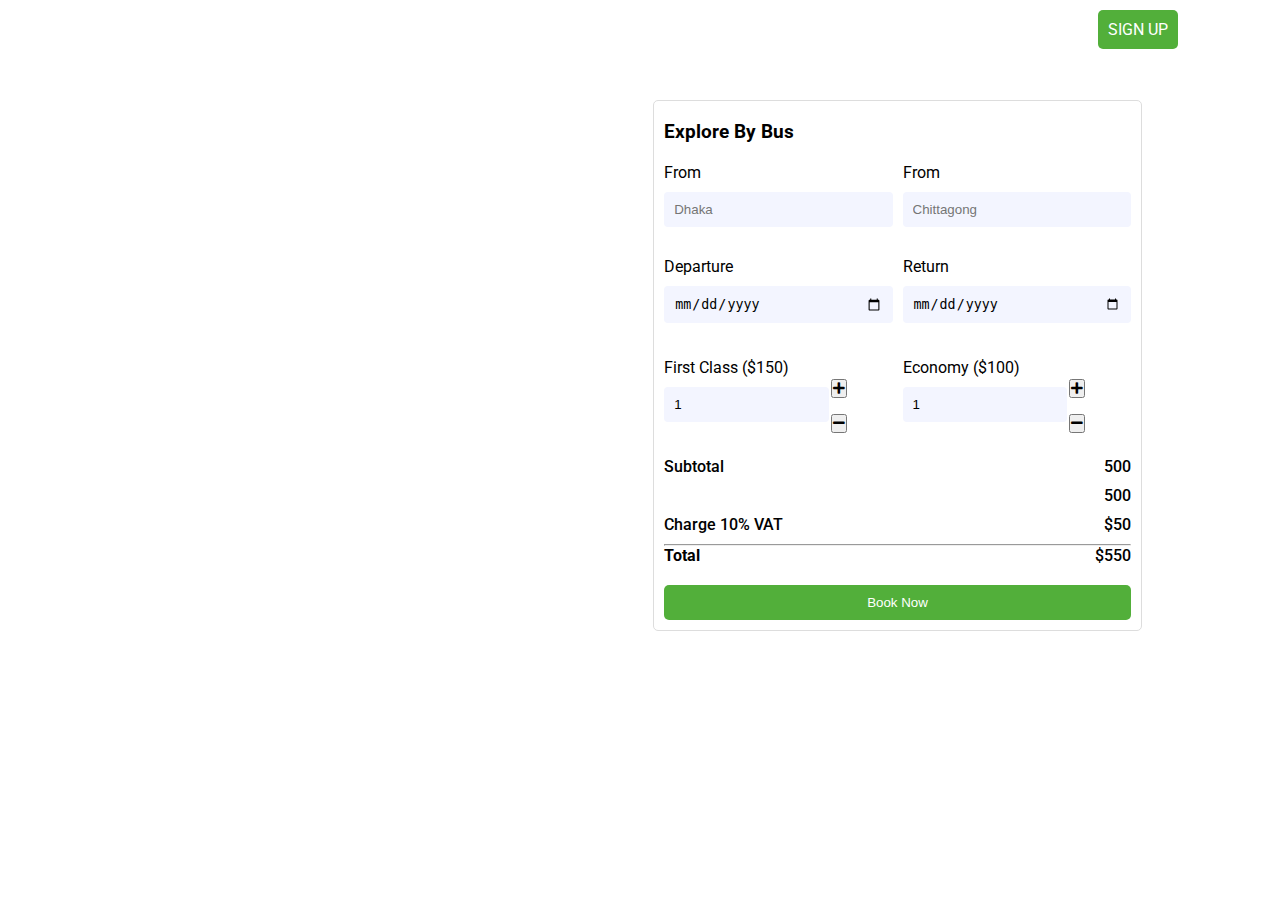
==== index.html @ 419d4094 "first commit" ====
<!DOCTYPE html>
<html lang="en">

<head>
    <meta charset="UTF-8">
    <meta name="viewport" content="width=device-width, initial-scale=1.0">
    <title>Bus Ticket</title>
    <!-- Fonts -->
    <link href="https://cdnjs.cloudflare.com/ajax/libs/font-awesome/5.11.2/css/all.css" rel="stylesheet" />
    <link rel="preconnect" href="https://fonts.gstatic.com">
    <link href="https://fonts.googleapis.com/css2?family=Bebas+Neue&family=Roboto:wght@400;500;700&display=swap"
        rel="stylesheet">
    <!-- Stylesheet -->
    <link rel="stylesheet" href="style.css">
</head>

<body>
    <!--Header and Menu Section-->
    <header class="container">
        <nav>
            <ul>
                <li><a href="#">Home</a></li>
                <li><a href="#">About Us</a></li>
                <li><a href="#">Contact</a></li>
                <li><a class="active" href="#">Sign Up</a></li>
            </ul>
        </nav>
    </header>

    <!--Booking Section-->
    <main class="main-content container">

        <div class="booking-content">
            <h1>Mega City Bus</h1>
            <p>Lorem Ipsum is simply dummy text of the printing and typesetting industry. Lorem Ipsum has been the industry's standard dummy text ever since the 1500s, when an unknown printer took a galley of type and scrambled it to make a type specimen book.</p>
        </div>


        <div class="booking-form">
            <h3>Explore By Bus</h3>

            <div class="inputs">
                <div class="input-group">
                    <label" for="">From</label>
                    <input class="inp-style" type="text" name="" placeholder="Dhaka">
                </div>
                <div class="input-group">
                    <label" for="">From</label>
                    <input class="inp-style" type="text" name="" placeholder="Chittagong">
                </div>
            </div>

            <div class="inputs">
                <div class="input-group">
                    <label" for="">Departure</label>
                    <input class="inp-style" type="date" name="">
                </div>
                <div class="input-group">
                    <label for="">Return</label>
                    <input class="inp-style" type="date" name="">
                </div>
            </div>
            <div class="inputs">
                <div class="input-group f-class">
                <div>
                    <label for="">First Class ($150)</label>
                    <input id="phone-count" type="text" class="form-control text-center" value="1">
                </div>
                <div class="plus-minus-btn">
                    <button onclick="handlePhoneChange('phone', true)" class="btn btn-default"><i class="fas fa-plus"></i></button>
                    <button onclick="handlePhoneChange('phone', false)" class="btn btn-default"><i class="fas fa-minus"></i></button>
                   
                </div>
            </div>
                <div class="input-group f-class">
                    <div>
                        <label for="">Economy ($100)</label>
                        <input id="case-count" type="text" class="form-control text-center" value="1">
                    </div>
                    <div class="plus-minus-btn">
                        <button onclick="handlePhoneChange('case', true)" class="btn btn-default"><i class="fas fa-plus"></i></button>
                        <button onclick="handlePhoneChange('case', false)" class="btn btn-default"><i class="fas fa-minus"></i></button>
                    </div>
                </div>

            </div>
            <div class="calculations">
                <div class="amount">
                    <div class="left">
                        <p>Subtotal</p>
                    </div>
                    <div class="right">
                        <p><span id="phone-total">500</span></p>
                        <p><span id="case-total">500</span></p>
                    </div>
                </div>

                <div class="amount">
                    <div class="left">
                        <p>Charge 10% VAT</p>
                    </div>
                    <div class="right">
                        <p>$50</p>
                    </div>
                </div>
                <hr>
                <div class="amount">
                    <div class="left">
                        <h4>Total</h4>
                    </div>
                    <div class="right">
                        <p id="total-price">$550</p>
                    </div>
                </div>
            </div>
            <button class="btn-style">Book Now</button>
        </div>
    </main>

    <!--Thank You-->

    <script>
        //plus button increase
    //     document.getElementById('case-increase').addEventListener('click', function () {
    //      handleProductChange(true);
    //   })

    //   //plus button decrease
    //   document.getElementById('case-decrease').addEventListener('click', function () {
    //      handleProductChange(false);
    //   })






    
        function handlePhoneChange(product, isIncrease){
            const productInput = document.getElementById(product+'-count');
            const productCount = parseInt(productInput.value);
            let productNewCount = productCount;

            if (isIncrease == true) {
                productNewCount = productCount + 1;
            } 
            if (isIncrease == false && productCount > 0) {
                productNewCount = productCount - 1;
            }

            productInput.value = productNewCount;
            //const phoneTotal = productNewCount * 150;

            let productTotal = 0;

            if (product == 'phone') {
                productTotal = productNewCount * 150; 
            }

            if (product == 'case') {
                productTotal = productNewCount * 100; 
            }

            document.getElementById(product+'-total').innerText = '$' + productTotal;
            calculateTotal();

        }


        function calculateTotal () {
            const phoneInput = document.getElementById('phone-count');
            const phoneCount = parseInt(phoneInput.value);

            const caseInput = document.getElementById('case-count');
            const caseCount = parseInt(caseInput.value);

            const totalPrice = phoneCount * 150 + caseCount * 100;
            document.getElementById('total-price').innerText = '$' + totalPrice;
        }

      
      
    //     function handlePhoneChange(isIncrease){
    //      const productInput = document.getElementById('phone-count');
    //      const productCount = parseInt(productInput.value);
    //      let productNewCount = productCount;

    //      if (isIncrease == true) {
    //         productNewCount = productCount + 1;
    //      } 
    //      if (isIncrease == false && productCount > 0) {
    //         productNewCount = productCount - 1;
    //      }

    //      productInput.value = productNewCount;
    //      const phoneTotal = productNewCount * 150;
    //      document.getElementById('phone-total').innerText = '$' + phoneTotal;


    //   }
    </script>
</body>

</html>
---- style.css ----
*{
    padding: 0;
    margin: 0;
    box-sizing: border-box;
    text-decoration: none;
    list-style-type: none;
}
body{
    font-family: 'Roboto', sans-serif;
    background:url("images/bus.png");
    background-repeat: no-repeat;
    background-position: center center;
    background-attachment: scroll;
    background-size: cover;
}
nav{
    height: 50px;
    width: 100%;
    padding: 20px 0;
}
.container{
    width: 1200px;
    max-width: 85%;
    margin: 0 auto;
}
nav ul{
    display: flex;
    justify-content: flex-end;
    margin: 0px 6px;
}
nav ul li a{
    color: #fff;
    padding: 10px;
    text-transform: uppercase;
    margin-left: 30px;
}
nav ul li a:hover, a.active{
    background-color: #52AF3A;
    border-radius: 5px;
}
.main-content{
    display: grid;
    grid-template-columns: 2fr 3fr;
    gap: 70px;
    align-items: center;
}
.booking-content{
    color: #fff;
    width: 100%;
    float: left;
    margin-left: 50px;
}
.booking-content h1{
    font-size: 70px;
    text-transform: uppercase;
    font-family: 'Bebas Neue', cursive;
    font-weight: 500;
}
.booking-form{
    background-color: #fff;
    border: 1px solid #ddd;
    padding: 10px;
    border-radius: 5px;
    float: right;
    width: 80%;
    margin: 50px 0px 0px 80px;
}
.booking-form h3{
    margin: 10px 0px;
}
.booking-form  .input-group{
    margin: 10px 0;
}
.booking-form  .calculations{
    margin: 10px 0;
}
.booking-form  .calculations p{
    font-weight: 500;
    margin-bottom: 10px;
}
.booking-form input{
    width: 100%;
    display: block;
    padding: 10px;
    border-radius: 5px;
    border: none;
    background: #F3F5FF;
    border-radius: 4px;
    margin: 10px 0;
}
.booking-form .inputs{
    display: grid;
    grid-template-columns: 1fr 1fr;
    gap: 10px;
}
.f-class{
    display: flex;
    justify-content: space-between;
    align-items: center;
}
.inp-width{
    min-width: 100px;
}
.plus-minus-btn{
    color: #3352F2;
    font-size: 30px;
    padding: 2px;
    margin: 10px 10px 0px 0px;
    word-spacing: 20px;
}
.btn-style{
    display: block;
    width: 100%;
    padding: 10px;
    border-radius: 5px;
    border: none;
    color: #fff;
    font-weight: 500;
    background-color:  #52AF3A;
}
.amount{
    display: flex;
    justify-content: space-between;
}
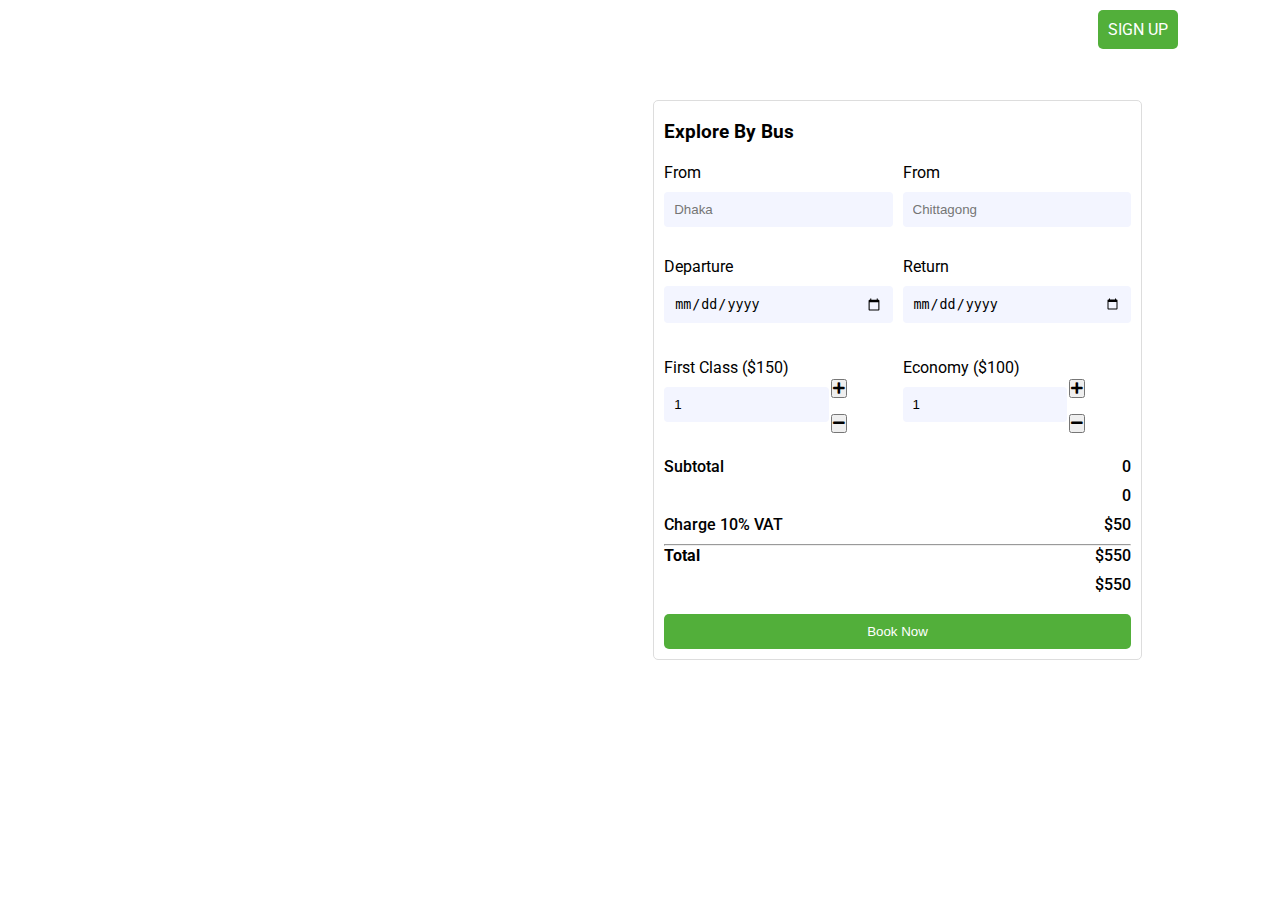
==== commit 13f664d5: "complete" ====
--- a/index.html
+++ b/index.html
@@ -90,8 +90,8 @@
                         <p>Subtotal</p>
                     </div>
                     <div class="right">
-                        <p><span id="phone-total">500</span></p>
-                        <p><span id="case-total">500</span></p>
+                        <p id="phone-total">0</p>
+                        <p id="case-total">0</p>
                     </div>
                 </div>
 
@@ -100,7 +100,7 @@
                         <p>Charge 10% VAT</p>
                     </div>
                     <div class="right">
-                        <p>$50</p>
+                        <p id="tax-amount">$50</p>
                     </div>
                 </div>
                 <hr>
@@ -110,6 +110,7 @@
                     </div>
                     <div class="right">
                         <p id="total-price">$550</p>
+                        <p id="grand-total">$550</p>
                     </div>
                 </div>
             </div>
@@ -120,25 +121,10 @@
     <!--Thank You-->
 
     <script>
-        //plus button increase
-    //     document.getElementById('case-increase').addEventListener('click', function () {
-    //      handleProductChange(true);
-    //   })
-
-    //   //plus button decrease
-    //   document.getElementById('case-decrease').addEventListener('click', function () {
-    //      handleProductChange(false);
-    //   })
-
-
-
-
-
-
     
         function handlePhoneChange(product, isIncrease){
-            const productInput = document.getElementById(product+'-count');
-            const productCount = parseInt(productInput.value);
+
+            const productCount = getInputValue(product);
             let productNewCount = productCount;
 
             if (isIncrease == true) {
@@ -148,7 +134,7 @@
                 productNewCount = productCount - 1;
             }
 
-            productInput.value = productNewCount;
+            document.getElementById(product + '-count').value = productNewCount;
             //const phoneTotal = productNewCount * 150;
 
             let productTotal = 0;
@@ -164,18 +150,32 @@
             document.getElementById(product+'-total').innerText = '$' + productTotal;
             calculateTotal();
 
+           
+
         }
 
 
         function calculateTotal () {
-            const phoneInput = document.getElementById('phone-count');
-            const phoneCount = parseInt(phoneInput.value);
-
-            const caseInput = document.getElementById('case-count');
-            const caseCount = parseInt(caseInput.value);
+            
+            const phoneCount = getInputValue('phone');
+            const caseCount = getInputValue('case');
 
             const totalPrice = phoneCount * 150 + caseCount * 100;
             document.getElementById('total-price').innerText = '$' + totalPrice;
+            const tax = Math.round(totalPrice * 0.1);
+            document.getElementById('tax-amount').innerText = '$' + tax;
+
+            const grandTotal = totalPrice + tax;
+            document.getElementById('grand-total').innerText = '$' + grandTotal;
+            
+        }
+
+
+        
+        function getInputValue(product) {
+            const productInput = document.getElementById(product +'-count');
+            const productCount = parseInt(productInput.value);
+            return productCount;
         }
 
       
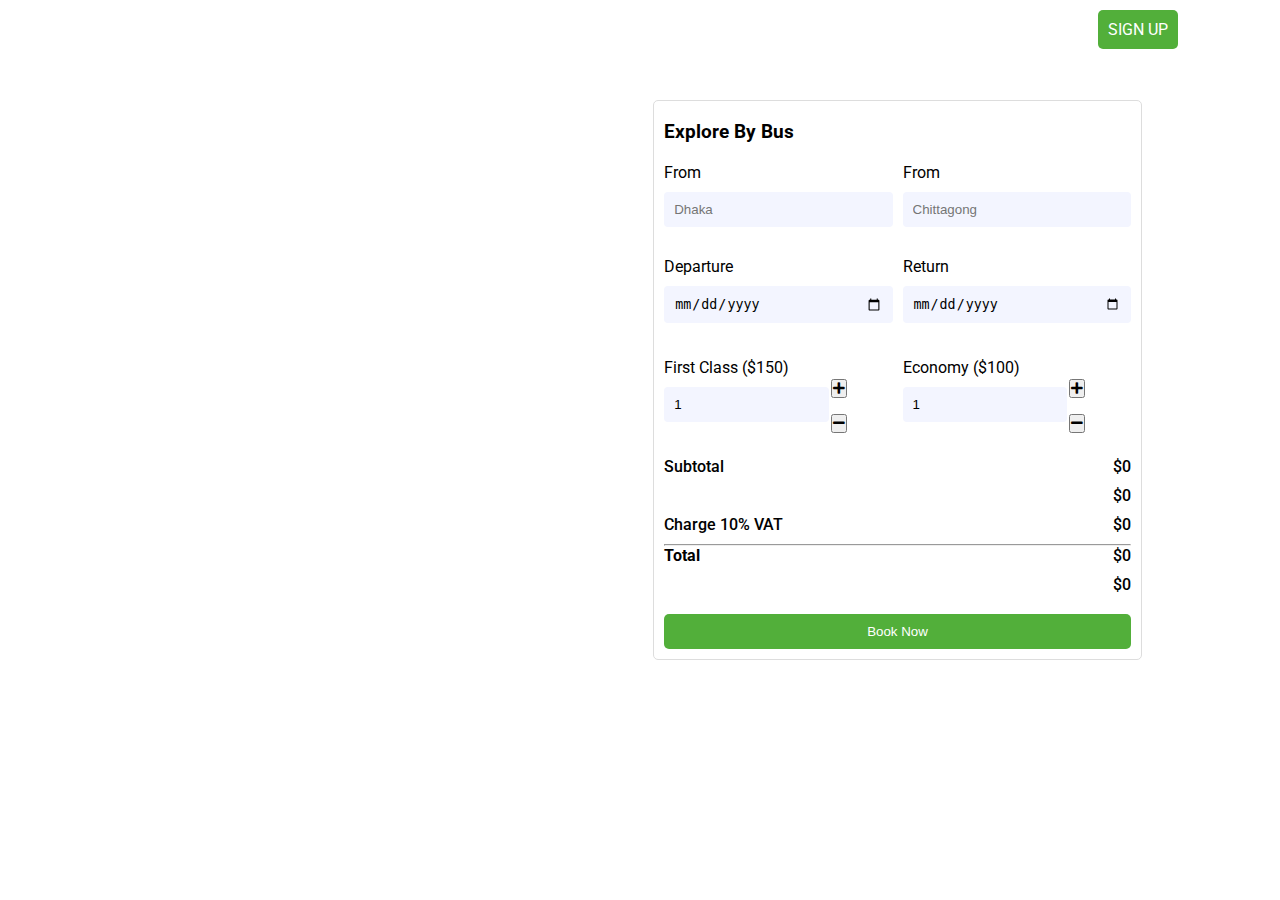
==== commit 196a5453: "correction $ sign" ====
--- a/index.html
+++ b/index.html
@@ -90,8 +90,8 @@
                         <p>Subtotal</p>
                     </div>
                     <div class="right">
-                        <p id="phone-total">0</p>
-                        <p id="case-total">0</p>
+                        <p id="phone-total">$0</p>
+                        <p id="case-total">$0</p>
                     </div>
                 </div>
 
@@ -100,7 +100,7 @@
                         <p>Charge 10% VAT</p>
                     </div>
                     <div class="right">
-                        <p id="tax-amount">$50</p>
+                        <p id="tax-amount">$0</p>
                     </div>
                 </div>
                 <hr>
@@ -109,8 +109,8 @@
                         <h4>Total</h4>
                     </div>
                     <div class="right">
-                        <p id="total-price">$550</p>
-                        <p id="grand-total">$550</p>
+                        <p id="total-price">$0</p>
+                        <p id="grand-total">$0</p>
                     </div>
                 </div>
             </div>
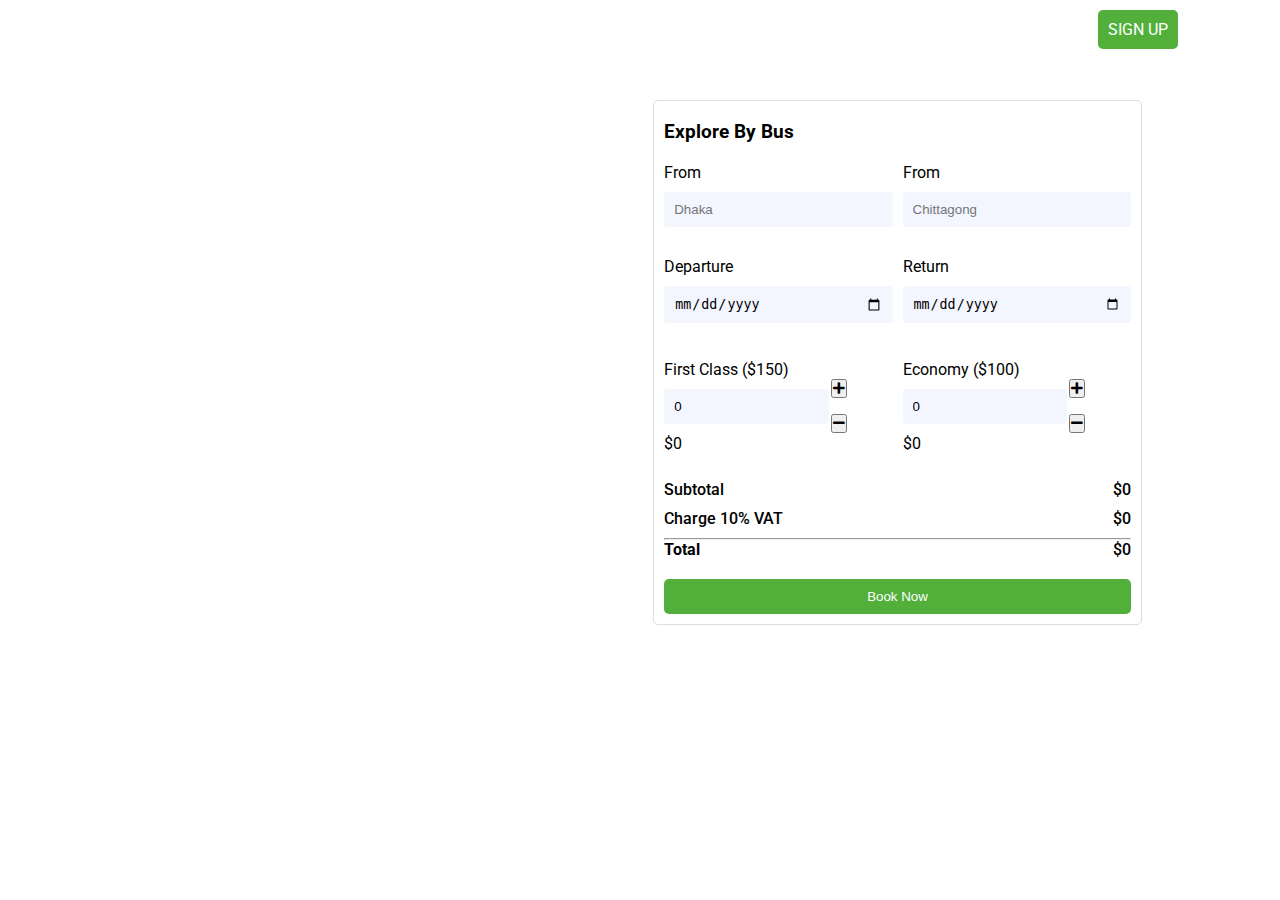
==== commit 0398395a: "fix subtoal" ====
--- a/index.html
+++ b/index.html
@@ -64,9 +64,10 @@
                 <div class="input-group f-class">
                 <div>
                     <label for="">First Class ($150)</label>
-                    <input id="phone-count" type="text" class="form-control text-center" value="1">
+                    <input id="phone-count" type="text" class="form-control text-center" value="0">
+                    <p id="phone-total">$0</p>
                 </div>
-                <div class="plus-minus-btn">
+                <div class="plus-minus-btn padding-bottom-25px">
                     <button onclick="handlePhoneChange('phone', true)" class="btn btn-default"><i class="fas fa-plus"></i></button>
                     <button onclick="handlePhoneChange('phone', false)" class="btn btn-default"><i class="fas fa-minus"></i></button>
                    
@@ -75,9 +76,10 @@
                 <div class="input-group f-class">
                     <div>
                         <label for="">Economy ($100)</label>
-                        <input id="case-count" type="text" class="form-control text-center" value="1">
+                        <input id="case-count" type="text" class="form-control text-center" value="0">
+                        <p id="case-total">$0</p>
                     </div>
-                    <div class="plus-minus-btn">
+                    <div class="plus-minus-btn padding-bottom-25px">
                         <button onclick="handlePhoneChange('case', true)" class="btn btn-default"><i class="fas fa-plus"></i></button>
                         <button onclick="handlePhoneChange('case', false)" class="btn btn-default"><i class="fas fa-minus"></i></button>
                     </div>
@@ -90,8 +92,7 @@
                         <p>Subtotal</p>
                     </div>
                     <div class="right">
-                        <p id="phone-total">$0</p>
-                        <p id="case-total">$0</p>
+                        <p id="total-price">$0</p>
                     </div>
                 </div>
 
@@ -109,7 +110,7 @@
                         <h4>Total</h4>
                     </div>
                     <div class="right">
-                        <p id="total-price">$0</p>
+                        
                         <p id="grand-total">$0</p>
                     </div>
                 </div>
@@ -178,26 +179,6 @@
             return productCount;
         }
 
-      
-      
-    //     function handlePhoneChange(isIncrease){
-    //      const productInput = document.getElementById('phone-count');
-    //      const productCount = parseInt(productInput.value);
-    //      let productNewCount = productCount;
-
-    //      if (isIncrease == true) {
-    //         productNewCount = productCount + 1;
-    //      } 
-    //      if (isIncrease == false && productCount > 0) {
-    //         productNewCount = productCount - 1;
-    //      }
-
-    //      productInput.value = productNewCount;
-    //      const phoneTotal = productNewCount * 150;
-    //      document.getElementById('phone-total').innerText = '$' + phoneTotal;
-
-
-    //   }
     </script>
 </body>
 
--- a/style.css
+++ b/style.css
@@ -122,3 +122,7 @@
     display: flex;
     justify-content: space-between;
 }
+
+.padding-bottom-25px{
+    padding-bottom: 25px;
+}
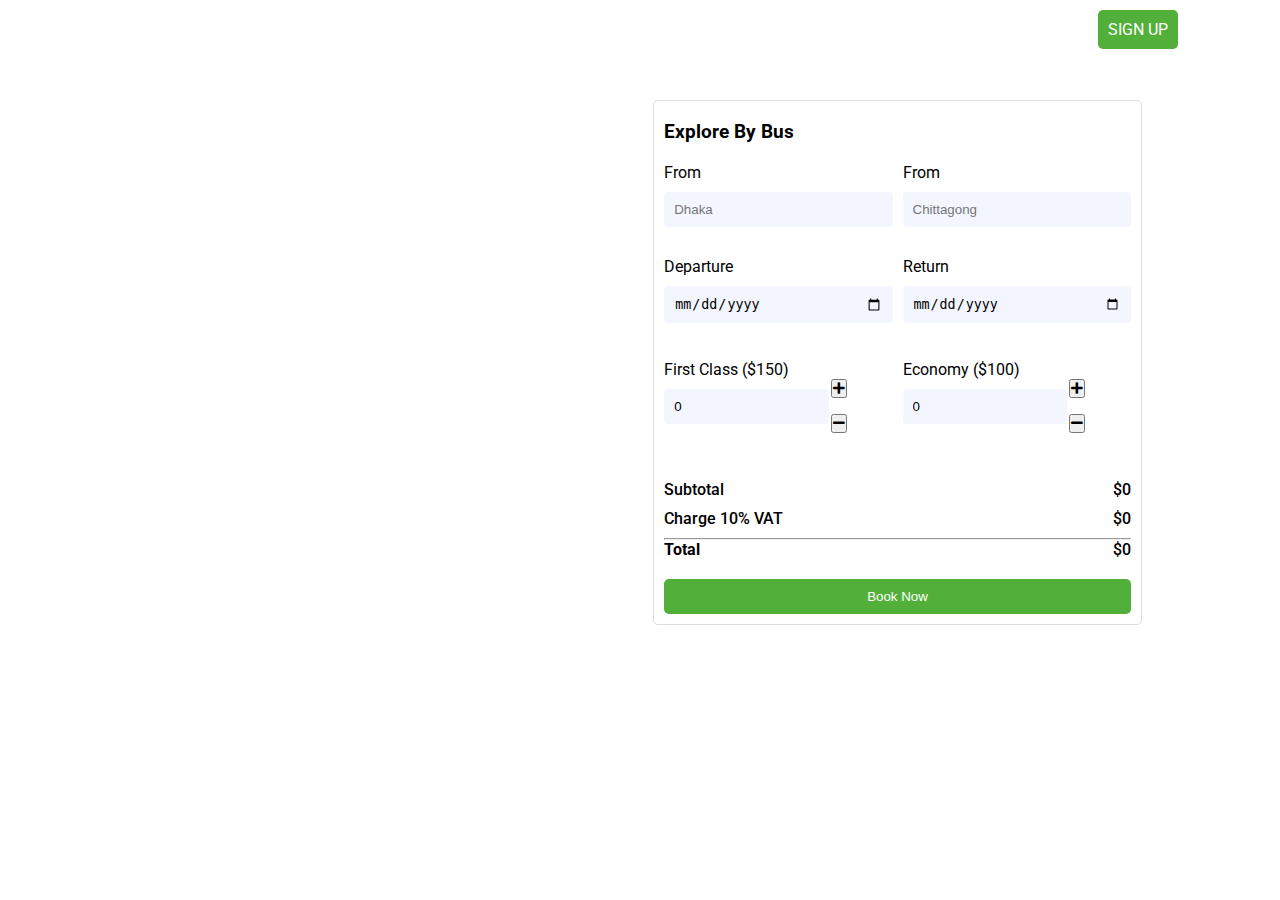
==== commit dad35023: "color change" ====
--- a/index.html
+++ b/index.html
@@ -64,24 +64,24 @@
                 <div class="input-group f-class">
                 <div>
                     <label for="">First Class ($150)</label>
-                    <input id="phone-count" type="text" class="form-control text-center" value="0">
-                    <p id="phone-total">$0</p>
+                    <input id="firstClass-count" type="text" class="form-control text-center" value="0">
+                    <p style="color: #fff;" id="firstClass-total">$0</p>
                 </div>
                 <div class="plus-minus-btn padding-bottom-25px">
-                    <button onclick="handlePhoneChange('phone', true)" class="btn btn-default"><i class="fas fa-plus"></i></button>
-                    <button onclick="handlePhoneChange('phone', false)" class="btn btn-default"><i class="fas fa-minus"></i></button>
+                    <button onclick="handlePriceChange('firstClass', true)" class="btn btn-default"><i class="fas fa-plus"></i></button>
+                    <button onclick="handlePriceChange('firstClass', false)" class="btn btn-default"><i class="fas fa-minus"></i></button>
                    
                 </div>
             </div>
                 <div class="input-group f-class">
                     <div>
                         <label for="">Economy ($100)</label>
-                        <input id="case-count" type="text" class="form-control text-center" value="0">
-                        <p id="case-total">$0</p>
+                        <input id="economyClass-count" type="text" class="form-control text-center" value="0">
+                        <p style="color: #fff;" id="economyClass-total">$0</p>
                     </div>
                     <div class="plus-minus-btn padding-bottom-25px">
-                        <button onclick="handlePhoneChange('case', true)" class="btn btn-default"><i class="fas fa-plus"></i></button>
-                        <button onclick="handlePhoneChange('case', false)" class="btn btn-default"><i class="fas fa-minus"></i></button>
+                        <button onclick="handlePriceChange('economyClass', true)" class="btn btn-default"><i class="fas fa-plus"></i></button>
+                        <button onclick="handlePriceChange('economyClass', false)" class="btn btn-default"><i class="fas fa-minus"></i></button>
                     </div>
                 </div>
 
@@ -115,7 +115,7 @@
                     </div>
                 </div>
             </div>
-            <button class="btn-style">Book Now</button>
+            <button onclick="booked()" class="btn-style">Book Now</button>
         </div>
     </main>
 
@@ -123,61 +123,76 @@
 
     <script>
     
-        function handlePhoneChange(product, isIncrease){
-
-            const productCount = getInputValue(product);
-            let productNewCount = productCount;
+        function handlePriceChange(price, isIncrease){
+
+            const priceCount = getInputValue(price);
+            let priceNewCount = priceCount;
 
             if (isIncrease == true) {
-                productNewCount = productCount + 1;
+                priceNewCount = priceCount + 1;
             } 
-            if (isIncrease == false && productCount > 0) {
-                productNewCount = productCount - 1;
-            }
-
-            document.getElementById(product + '-count').value = productNewCount;
-            //const phoneTotal = productNewCount * 150;
-
-            let productTotal = 0;
-
-            if (product == 'phone') {
-                productTotal = productNewCount * 150; 
-            }
-
-            if (product == 'case') {
-                productTotal = productNewCount * 100; 
-            }
-
-            document.getElementById(product+'-total').innerText = '$' + productTotal;
+            if (isIncrease == false && priceCount > 0) {
+                priceNewCount = priceCount - 1;
+            }
+
+            document.getElementById(price + '-count').value = priceNewCount;
+
+            let priceTotal = 0;
+
+            if (price == 'firstClass') {
+                priceTotal = priceNewCount * 150; 
+            }
+
+            if (price == 'economyClass') {
+                priceTotal = priceNewCount * 100; 
+            }
+
+            document.getElementById(price+'-total').innerText = '$' + priceTotal;
             calculateTotal();
 
            
 
         }
 
+        //calculate function
 
         function calculateTotal () {
             
-            const phoneCount = getInputValue('phone');
-            const caseCount = getInputValue('case');
-
-            const totalPrice = phoneCount * 150 + caseCount * 100;
+            const firstClassCount = getInputValue('firstClass');
+            const economyClassCount = getInputValue('economyClass');
+
+            const totalPrice = firstClassCount * 150 + economyClassCount * 100;
             document.getElementById('total-price').innerText = '$' + totalPrice;
             const tax = Math.round(totalPrice * 0.1);
             document.getElementById('tax-amount').innerText = '$' + tax;
 
             const grandTotal = totalPrice + tax;
             document.getElementById('grand-total').innerText = '$' + grandTotal;
-            
-        }
-
-
+
+            return grandTotal;
+        }
+
+        //input value parse function
         
-        function getInputValue(product) {
-            const productInput = document.getElementById(product +'-count');
-            const productCount = parseInt(productInput.value);
-            return productCount;
-        }
+        function getInputValue(price) {
+            const priceInput = document.getElementById(price +'-count');
+            const priceCount = parseInt(priceInput.value);
+            return priceCount;
+        }
+
+        // Submit button function
+        function booked() {
+ 
+            if (calculateTotal() == 0) {
+                alert("You do not purchase any ticket!!");
+            } else {
+                alert("Purchased ticket successfully. Thank you!!");
+            }
+           
+           
+        }
+
+
 
     </script>
 </body>
